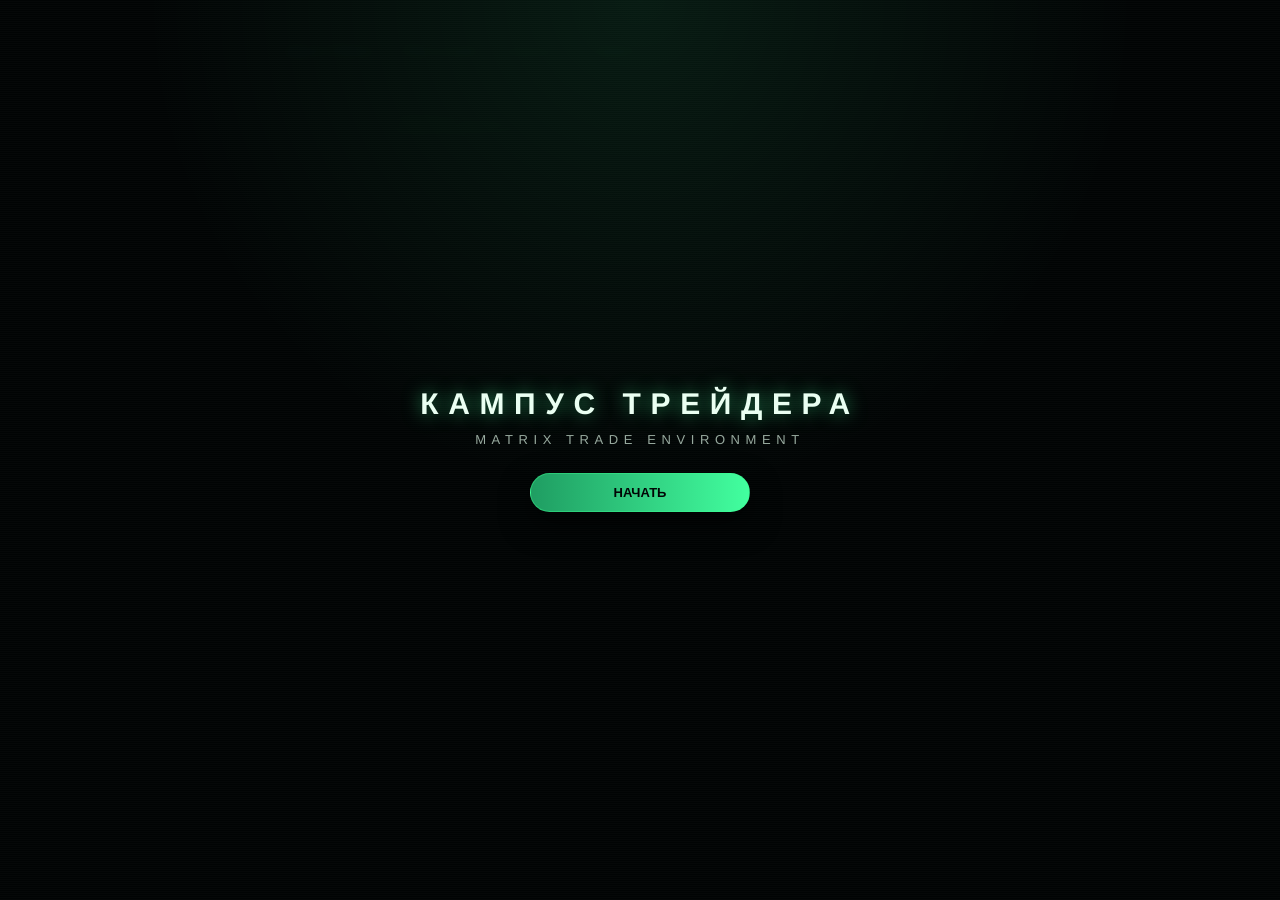
==== frontend/index.html @ fb813b5e "fix: static layout, scrollable dropdown, button click reliability" ====
<!doctype html>
<html lang="ru">
<head>
  <meta charset="UTF-8">
  <meta name="viewport" content="width=device-width, initial-scale=1.0">
  <title>Matrix Trade Analyzer</title>
  <script src="https://telegram.org/js/telegram-web-app.js"></script>
  <script src="./config.js"></script>
  <style>
    :root {
      --bg: #020505;
      --glass: rgba(0, 0, 0, 0.6);
      --line: rgba(58, 255, 142, 0.4);
      --line-soft: rgba(86, 104, 96, 0.35);
      --text: #eafff2;
      --muted: #98aa9f;
      --neon: #43ff9f;
      --neon-soft: rgba(67, 255, 159, 0.3);
      --danger: #ff617f;
      --ok: #35e386;
      --hud-dark: rgba(5, 11, 9, 0.7);
    }

    * { box-sizing: border-box; }
    html, body {
      margin: 0;
      height: 100%;
      overflow: hidden;
      background: var(--bg);
      color: var(--text);
      font-family: Inter, Segoe UI, Arial, sans-serif;
      -webkit-font-smoothing: antialiased;
      text-rendering: geometricPrecision;
    }

    #matrix {
      position: fixed;
      inset: 0;
      z-index: 0;
      opacity: 0.25;
    }

    .screen {
      position: relative;
      z-index: 1;
      height: 100dvh;
      height: 100vh;
      overflow-y: auto;
      -webkit-overflow-scrolling: touch;
      padding: 18px;
      display: flex;
      justify-content: center;
      align-items: flex-start;
      transition: filter .35s ease, opacity .35s ease;
    }

    .screen.blurred {
      filter: blur(10px) brightness(0.45);
      opacity: .72;
      pointer-events: none;
    }

    .app {
      width: min(760px, 100%);
      background: var(--glass);
      border: 1px solid var(--line-soft);
      border-radius: 22px;
      backdrop-filter: blur(12px);
      box-shadow: 0 18px 50px rgba(0, 0, 0, 0.55);
      padding: 18px;
    }

    .head {
      margin-bottom: 14px;
    }

    .title {
      margin: 0;
      font-size: 27px;
      font-weight: 800;
      letter-spacing: 0.5px;
      text-transform: uppercase;
      text-shadow: 0 1px 0 rgba(0, 0, 0, 0.2), 0 0 16px rgba(67, 255, 159, 0.18);
    }

    .subtitle {
      margin: 6px 0 0;
      color: var(--muted);
      font-size: 13px;
      letter-spacing: 0.35px;
      text-transform: uppercase;
    }

    .tabs {
      display: grid;
      grid-template-columns: 1fr 1fr;
      gap: 10px;
      margin-bottom: 14px;
    }

    .tab-btn {
      border: 1px solid var(--line-soft);
      color: var(--text);
      background: var(--hud-dark);
      border-radius: 12px;
      height: 42px;
      cursor: pointer;
      font-weight: 700;
      transition: all .22s ease;
      letter-spacing: .25px;
    }

    .tab-btn:hover {
      box-shadow: inset 0 0 20px var(--neon-soft), 0 0 10px rgba(60, 255, 151, 0.22);
      border-color: var(--line);
    }

    .tab-btn.active {
      background: linear-gradient(90deg, rgba(20, 52, 36, 0.84), rgba(17, 56, 35, 0.84));
      border-color: var(--line);
      box-shadow: inset 0 0 24px var(--neon-soft);
    }

    .panel {
      display: none;
      border: 1px solid var(--line-soft);
      border-radius: 15px;
      background: rgba(7, 12, 10, 0.68);
      backdrop-filter: blur(12px);
      padding: 14px;
    }
    .panel.active { display: block; animation: panelIn .28s ease; }
    @keyframes panelIn {
      from { opacity: 0; transform: translateY(8px); }
      to { opacity: 1; transform: translateY(0); }
    }

    .grid-2 {
      display: grid;
      grid-template-columns: 1fr 1fr;
      gap: 10px;
      margin-bottom: 12px;
    }

    label {
      display: block;
      font-size: 12px;
      color: #8ea89a;
      margin-bottom: 4px;
      font-weight: 600;
      letter-spacing: .2px;
    }

    .ios-select {
      position: relative;
    }
    .ios-select-trigger {
      width: 100%;
      height: 44px;
      border-radius: 14px;
      border: 1px solid var(--line-soft);
      background: linear-gradient(180deg, rgba(18, 24, 22, 0.92), rgba(10, 16, 14, 0.92));
      color: var(--text);
      padding: 0 38px 0 12px;
      outline: none;
      font-weight: 700;
      text-align: left;
      cursor: pointer;
      transition: border-color .2s ease, box-shadow .2s ease, transform .18s ease;
      box-shadow: inset 0 1px 0 rgba(255, 255, 255, 0.06), inset 0 -1px 0 rgba(0, 0, 0, 0.35);
    }
    .ios-select-trigger::after {
      content: "";
      position: absolute;
      right: 14px;
      top: 50%;
      width: 8px;
      height: 8px;
      border-right: 2px solid #9fd8b8;
      border-bottom: 2px solid #9fd8b8;
      transform: translateY(-60%) rotate(45deg);
      transition: transform .24s ease;
      pointer-events: none;
    }
    .ios-select.open .ios-select-trigger {
      border-color: var(--line);
      box-shadow: 0 0 0 3px rgba(67, 255, 159, 0.18), inset 0 1px 0 rgba(255, 255, 255, 0.08);
      transform: translateY(-1px);
    }
    .ios-select.open .ios-select-trigger::after {
      transform: translateY(-25%) rotate(-135deg);
    }
    .ios-select-menu {
      position: absolute;
      left: 0;
      right: 0;
      top: calc(100% + 8px);
      background: rgba(14, 20, 18, 0.98);
      border: 1px solid var(--line-soft);
      border-radius: 14px;
      overflow-y: auto;
      -webkit-overflow-scrolling: touch;
      max-height: 220px;
      box-shadow: 0 16px 30px rgba(0, 0, 0, 0.42);
      opacity: 0;
      transform: translateY(-6px) scale(0.98);
      pointer-events: none;
      transition: opacity .24s ease, transform .24s ease;
      z-index: 100;
    }
    .ios-select.open .ios-select-menu {
      opacity: 1;
      transform: translateY(0) scale(1);
      pointer-events: auto;
    }
    .ios-option {
      width: 100%;
      border: 0;
      border-bottom: 1px solid rgba(255, 255, 255, 0.06);
      background: transparent;
      color: #eafff2;
      text-align: left;
      padding: 11px 12px;
      font-weight: 600;
      cursor: pointer;
      transition: background .18s ease, color .18s ease;
    }
    .ios-option:last-child { border-bottom: 0; }
    .ios-option:hover {
      background: rgba(67, 255, 159, 0.18);
      color: #f4fff8;
    }

    .upload-wrap {
      display: none;
      margin-top: 8px;
      animation: panelIn .25s ease;
    }

    .upload-btn {
      width: 100%;
      border: 1px solid var(--line-soft);
      border-radius: 12px;
      height: 42px;
      color: var(--text);
      font-weight: 700;
      letter-spacing: .25px;
      cursor: pointer;
      background: var(--hud-dark);
      box-shadow: 0 0 0 rgba(0, 0, 0, 0);
      transition: all .22s ease;
      display: flex;
      align-items: center;
      justify-content: center;
      position: relative;
      overflow: hidden;
    }

    .upload-btn::after {
      content: "";
      position: absolute;
      inset: 0;
      background: linear-gradient(120deg, transparent 20%, rgba(255,255,255,.24), transparent 80%);
      transform: translateX(-130%);
      animation: shimmer 2.4s linear infinite;
      pointer-events: none;
    }

    .upload-btn:hover {
      box-shadow: inset 0 0 20px var(--neon-soft), 0 0 10px rgba(60, 255, 151, 0.22);
      border-color: var(--line);
    }
    .upload-btn:active {
      transform: translateY(1px);
    }

    @keyframes shimmer {
      to { transform: translateX(130%); }
    }

    input[type="file"] { display: none; }

    .status {
      margin-top: 10px;
      min-height: 22px;
      color: #79f3b5;
      font-family: Consolas, Monaco, monospace;
      font-size: 13px;
    }

    .result {
      margin-top: 12px;
      display: none;
      border: 1px solid var(--line);
      border-radius: 12px;
      background: rgba(0, 0, 0, 0.4);
      padding: 12px;
    }
    .result.show { display: block; animation: panelIn .25s ease; }

    .signal {
      margin: 0;
      font-size: 25px;
      font-weight: 900;
      letter-spacing: .25px;
    }
    .signal.up { color: var(--ok); text-shadow: 0 0 16px rgba(53, 227, 134, 0.4); }
    .signal.down { color: var(--danger); text-shadow: 0 0 16px rgba(255, 97, 127, 0.35); }

    .confidence { margin: 8px 0 6px; font-size: 20px; font-weight: 800; }
    .progress {
      margin: 8px 0 9px;
      width: 100%;
      height: 8px;
      border-radius: 999px;
      background: rgba(255, 255, 255, 0.08);
      border: 1px solid rgba(67, 255, 159, 0.25);
      overflow: hidden;
    }
    .progress > div {
      height: 100%;
      width: 0%;
      background: linear-gradient(90deg, #1d8d57, #42ff9f);
      box-shadow: 0 0 12px rgba(67, 255, 159, 0.42);
      transition: width .45s ease;
    }
    .reasoning { margin: 0; color: #bdd8c8; line-height: 1.45; }

    .partner {
      margin-top: 12px;
      display: none;
      text-align: center;
    }
    .partner a {
      display: inline-block;
      text-decoration: none;
      color: var(--text);
      font-weight: 700;
      border-radius: 12px;
      padding: 0 16px;
      line-height: 42px;
      border: 1px solid var(--line-soft);
      background: var(--hud-dark);
      transition: all .22s ease;
    }
    .partner a:hover {
      box-shadow: inset 0 0 20px var(--neon-soft), 0 0 10px rgba(60, 255, 151, 0.22);
      border-color: var(--line);
    }

    .profile-box {
      border: 1px solid var(--line-soft);
      border-radius: 12px;
      background: rgba(0, 0, 0, 0.34);
      padding: 12px;
      margin-bottom: 10px;
    }

    .nick {
      margin: 0;
      font-size: 18px;
      font-weight: 800;
    }
    .meta {
      margin: 6px 0 0;
      color: var(--muted);
      font-size: 13px;
    }

    .history-title {
      margin: 10px 0 8px;
      font-size: 15px;
      font-weight: 800;
      color: #c7f7dc;
    }

    .history {
      max-height: 320px;
      overflow: auto;
      display: grid;
      gap: 8px;
    }

    .history-item {
      border: 1px solid var(--line-soft);
      border-radius: 10px;
      background: rgba(7, 16, 12, 0.55);
      padding: 9px 10px;
      font-size: 13px;
    }

    .history-top {
      display: flex;
      justify-content: space-between;
      gap: 8px;
      font-weight: 700;
      margin-bottom: 4px;
    }
    .badge {
      display: inline-flex;
      align-items: center;
      gap: 6px;
      font-size: 12px;
      font-weight: 700;
      color: #dffff0;
    }
    .dot {
      width: 8px;
      height: 8px;
      border-radius: 50%;
      background: #43ff9f;
      box-shadow: 0 0 10px rgba(67, 255, 159, 0.6);
    }
    .dot.down {
      background: #ff617f;
      box-shadow: 0 0 10px rgba(255, 97, 127, 0.5);
    }

    .empty {
      color: var(--muted);
      font-size: 13px;
    }

    #matrix.blurred {
      filter: blur(8px);
    }
    .intro-overlay {
      position: fixed;
      inset: 0;
      z-index: 5;
      background: radial-gradient(circle at top, rgba(67, 255, 159, 0.09), transparent 45%), rgba(2, 5, 5, 0.96);
      display: flex;
      flex-direction: column;
      align-items: center;
      justify-content: center;
      padding: 24px;
      opacity: 1;
      transform: translateY(0);
      animation: introFadeIn .4s ease-out;
    }
    .intro-overlay.hidden {
      opacity: 0;
      transform: translateY(10px);
      pointer-events: none;
      transition: opacity .35s ease, transform .35s ease;
    }
    .intro-title {
      font-size: 30px;
      font-weight: 900;
      letter-spacing: 0.6rem;
      text-transform: uppercase;
      text-align: center;
      margin: 0 0 10px;
      text-shadow: 0 0 18px rgba(67, 255, 159, 0.55);
    }
    .intro-subtitle {
      margin: 0 0 26px;
      font-size: 13px;
      text-transform: uppercase;
      letter-spacing: .35rem;
      color: var(--muted);
      text-align: center;
    }
    .intro-btn {
      min-width: 220px;
      border-radius: 999px;
      border: 1px solid var(--line);
      background: linear-gradient(90deg, #1f9d62, #42ff9f);
      color: #020505;
      font-weight: 800;
      font-size: 13px;
      text-transform: uppercase;
      padding: 11px 22px;
      cursor: pointer;
      box-shadow: 0 12px 30px rgba(0, 0, 0, 0.55);
      transition: transform .18s ease, box-shadow .18s ease;
    }
    .intro-btn:active {
      transform: translateY(1px) scale(0.99);
      box-shadow: 0 8px 20px rgba(0, 0, 0, 0.55);
    }
    .intro-exit {
      margin-top: 14px;
      font-size: 12px;
      color: var(--muted);
      cursor: pointer;
      text-decoration: underline;
      text-underline-offset: 3px;
    }
    .intro-noise {
      position: absolute;
      inset: 0;
      pointer-events: none;
      background-image: repeating-linear-gradient(0deg, rgba(255,255,255,0.02) 0, rgba(255,255,255,0.02) 1px, transparent 1px, transparent 2px);
      mix-blend-mode: screen;
      opacity: .7;
    }
    @keyframes introFadeIn {
      from { opacity: 0; transform: translateY(10px); }
      to { opacity: 1; transform: translateY(0); }
    }
  </style>
</head>
<body>
<canvas id="matrix"></canvas>

<div id="introOverlay" class="intro-overlay">
  <div class="intro-noise"></div>
  <div style="position: relative; z-index: 1; text-align: center;">
    <p class="intro-title">КАМПУС ТРЕЙДЕРА</p>
    <p class="intro-subtitle">matrix trade environment</p>
    <button id="introStart" class="intro-btn" type="button">НАЧАТЬ</button>
  </div>
</div>

<div id="mainScreen" class="screen">
  <div class="app">
    <div class="head">
      <h1 class="title">Matrix Trade Analyzer</h1>
      <p class="subtitle">AI анализ завершен</p>
    </div>

    <div class="tabs">
      <button id="tabAnalyze" class="tab-btn active" type="button">Анализ скриншота</button>
      <button id="tabProfile" class="tab-btn" type="button">Профиль</button>
    </div>

    <section id="analyzePanel" class="panel active">
      <div class="grid-2">
        <div>
          <label for="pairSelect">Валютная пара</label>
          <div class="ios-select" id="pairSelect">
            <button class="ios-select-trigger" type="button" data-value="">Выберите</button>
            <div class="ios-select-menu">
              <button class="ios-option" type="button" data-value="EUR/USD">EUR/USD</button>
            </div>
          </div>
        </div>
        <div>
          <label for="expirySelect">Время экспирации</label>
          <div class="ios-select" id="expirySelect">
            <button class="ios-select-trigger" type="button" data-value="">Выберите</button>
            <div class="ios-select-menu">
              <button class="ios-option" type="button" data-value="10 секунд">10 секунд</button>
              <button class="ios-option" type="button" data-value="1 минута">1 минута</button>
              <button class="ios-option" type="button" data-value="5 минут">5 минут</button>
              <button class="ios-option" type="button" data-value="10 минут">10 минут</button>
            </div>
          </div>
        </div>
      </div>

      <div id="uploadWrap" class="upload-wrap">
        <label class="upload-btn" for="imageInput">Загрузить скриншот</label>
      </div>
      <input id="imageInput" type="file" accept="image/*">

      <div id="status" class="status"></div>

      <div id="result" class="result">
        <p id="signal" class="signal">—</p>
        <p id="confidence" class="confidence"></p>
        <div class="progress"><div id="confidenceBar"></div></div>
        <p id="reasoning" class="reasoning"></p>
      </div>

      <div id="partner" class="partner">
        <a id="partnerLink" href="#" target="_blank" rel="noopener noreferrer">Открыть Pocket Option</a>
      </div>
    </section>

    <section id="profilePanel" class="panel">
      <div class="profile-box">
        <p id="profileNick" class="nick">@trader</p>
        <p id="profileMeta" class="meta">История последних сигналов</p>
      </div>
      <div class="history-title">История сигналов</div>
      <div id="history" class="history"></div>
    </section>
  </div>
</div>

<script>
  const tg = window.Telegram?.WebApp;
  if (tg) {
    tg.expand();
    tg.ready();
    tg.setHeaderColor("#04090a");
    tg.setBackgroundColor("#04090a");
  }

  const CONFIG_API_BASE = window.APP_CONFIG?.API_BASE || "";
  const API_BASE = window.location.hostname === "localhost"
    ? "http://localhost:8000"
    : (CONFIG_API_BASE && !CONFIG_API_BASE.includes("REPLACE_WITH_YOUR_BACKEND_URL")
      ? CONFIG_API_BASE
      : "http://127.0.0.1:8000");

  const currentUser = tg?.initDataUnsafe?.user || {};
  const userId = String(currentUser.id || "anonymous");
  const username = currentUser.username ? `@${currentUser.username}` : (currentUser.first_name || "Trader");

  const tabAnalyze = document.getElementById("tabAnalyze");
  const tabProfile = document.getElementById("tabProfile");
  const analyzePanel = document.getElementById("analyzePanel");
  const profilePanel = document.getElementById("profilePanel");

  const pairSelect = document.getElementById("pairSelect");
  const expirySelect = document.getElementById("expirySelect");
  const pairTrigger = pairSelect.querySelector(".ios-select-trigger");
  const expiryTrigger = expirySelect.querySelector(".ios-select-trigger");
  const uploadWrap = document.getElementById("uploadWrap");
  const imageInput = document.getElementById("imageInput");

  const statusEl = document.getElementById("status");
  const resultEl = document.getElementById("result");
  const signalEl = document.getElementById("signal");
  const confidenceEl = document.getElementById("confidence");
  const reasoningEl = document.getElementById("reasoning");
  const confidenceBar = document.getElementById("confidenceBar");
  const partnerWrapEl = document.getElementById("partner");
  const partnerLinkEl = document.getElementById("partnerLink");

  const profileNick = document.getElementById("profileNick");
  const historyEl = document.getElementById("history");
  profileNick.textContent = username;

  function switchTab(isProfile) {
    tabAnalyze.classList.toggle("active", !isProfile);
    tabProfile.classList.toggle("active", isProfile);
    analyzePanel.classList.toggle("active", !isProfile);
    profilePanel.classList.toggle("active", isProfile);
    if (isProfile) loadHistory();
  }

  tabAnalyze.addEventListener("click", () => switchTab(false));
  tabProfile.addEventListener("click", () => switchTab(true));

  function selectedValue(selectEl) {
    return selectEl.querySelector(".ios-select-trigger").dataset.value || "";
  }

  function closeAllSelects() {
    document.querySelectorAll(".ios-select.open").forEach((el) => el.classList.remove("open"));
  }

  function setupCustomSelect(selectEl) {
    const trigger = selectEl.querySelector(".ios-select-trigger");
    const options = selectEl.querySelectorAll(".ios-option");
    trigger.addEventListener("click", (e) => {
      e.stopPropagation();
      const willOpen = !selectEl.classList.contains("open");
      closeAllSelects();
      if (willOpen) selectEl.classList.add("open");
    });
    options.forEach((opt) => {
      opt.addEventListener("click", (e) => {
        e.stopPropagation();
        trigger.dataset.value = opt.dataset.value;
        trigger.textContent = opt.dataset.value;
        selectEl.classList.remove("open");
        updateUploadVisibility();
      });
    });
  }

  function updateUploadVisibility() {
    const ready = selectedValue(pairSelect) && selectedValue(expirySelect);
    uploadWrap.style.display = ready ? "block" : "none";
  }
  setupCustomSelect(pairSelect);
  setupCustomSelect(expirySelect);
  document.addEventListener("click", () => closeAllSelects());
  updateUploadVisibility();

  function renderHistory(items) {
    if (!items || items.length === 0) {
      historyEl.innerHTML = '<div class="empty">Сигналов пока нет.</div>';
      return;
    }
    historyEl.innerHTML = items.map((item) => {
      const time = new Date(item.created_at).toLocaleString("ru-RU");
      const dir = item.direction === "UP" ? "ВВЕРХ" : "ВНИЗ";
      return `
        <div class="history-item">
          <div class="history-top">
            <span>${item.pair} • ${item.expiry}</span>
            <span>${time}</span>
          </div>
          <div class="badge"><span class="dot ${item.direction === "DOWN" ? "down" : ""}"></span>Сигнал: ${dir} | ${item.confidence}%</div>
        </div>
      `;
    }).join("");
  }

  async function loadHistory() {
    try {
      const res = await fetch(`${API_BASE}/history/${encodeURIComponent(userId)}`);
      const data = await res.json();
      renderHistory(data.items || []);
    } catch {
      historyEl.innerHTML = '<div class="empty">Не удалось загрузить историю.</div>';
    }
  }

  imageInput.addEventListener("change", async (event) => {
    const file = event.target.files?.[0];
    if (!file) return;

    const pair = selectedValue(pairSelect);
    const expiry = selectedValue(expirySelect);
    if (!pair || !expiry) return;

    statusEl.textContent = "AI ANALYZING MARKET DATA.";
    resultEl.classList.remove("show");
    partnerWrapEl.style.display = "none";

    let step = 0;
    const ticker = setInterval(() => {
      step += 1;
      statusEl.textContent = `AI ANALYZING MARKET DATA${".".repeat((step % 3) + 1)}`;
    }, 320);

    const formData = new FormData();
    formData.append("file", file);
    formData.append("user_id", userId);
    formData.append("username", username);
    formData.append("pair", pair);
    formData.append("expiry", expiry);

    try {
      const response = await fetch(`${API_BASE}/analyze`, { method: "POST", body: formData });
      const data = await response.json();
      if (!response.ok) throw new Error(data.detail || "Ошибка анализа");

      const isUp = data.direction === "UP";
      signalEl.textContent = isUp ? "СИГНАЛ: ВВЕРХ" : "СИГНАЛ: ВНИЗ";
      signalEl.className = `signal ${isUp ? "up" : "down"}`;
      confidenceEl.textContent = `ПРОЦЕНТ ЗАХОДА СДЕЛКИ: ${data.confidence}%`;
      confidenceBar.style.width = `${Math.max(0, Math.min(100, Number(data.confidence) || 0))}%`;
      reasoningEl.textContent = data.reasoning || "AI анализ завершен";
      partnerLinkEl.href = data.partner_link || "https://pocketoption.com";

      resultEl.classList.add("show");
      partnerWrapEl.style.display = "block";
      statusEl.textContent = "AI анализ завершен";
      if (tg?.HapticFeedback) tg.HapticFeedback.notificationOccurred("success");
    } catch (error) {
      statusEl.textContent = `Ошибка: ${error.message}`;
      if (tg?.HapticFeedback) tg.HapticFeedback.notificationOccurred("error");
    } finally {
      clearInterval(ticker);
      imageInput.value = "";
      loadHistory();
    }
  });

  // Matrix background animation
  const canvas = document.getElementById("matrix");
  const ctx = canvas.getContext("2d");
  const glyphs = "01アイウエオカキクケコサシスセソ1234567890BTCUSDT▲▼";
  let columns = [];
  const fontSize = 14;

  function resize() {
    canvas.width = window.innerWidth;
    canvas.height = window.innerHeight;
    const count = Math.floor(canvas.width / fontSize);
    columns = new Array(count).fill(0).map(() => Math.random() * canvas.height / fontSize);
  }

  function draw() {
    ctx.fillStyle = "rgba(4, 9, 10, 0.09)";
    ctx.fillRect(0, 0, canvas.width, canvas.height);
    ctx.font = `${fontSize}px monospace`;

    for (let i = 0; i < columns.length; i++) {
      const text = glyphs[Math.floor(Math.random() * glyphs.length)];
      const x = i * fontSize;
      const y = columns[i] * fontSize;
      const g = 120 + Math.floor(Math.random() * 120);
      ctx.fillStyle = `rgb(35, ${g}, 95)`;
      ctx.fillText(text, x, y);
      if (y > canvas.height && Math.random() > 0.975) columns[i] = 0;
      columns[i] += 1;
    }
  }

  window.addEventListener("resize", resize);
  resize();
  setInterval(draw, 40);
  loadHistory();

  const introOverlay = document.getElementById("introOverlay");
  const introStart = document.getElementById("introStart");
  const mainScreen = document.getElementById("mainScreen");

  function hideIntro() {
    if (!introOverlay || introOverlay.classList.contains("hidden")) return;
    introOverlay.classList.add("hidden");
    canvas.classList.remove("blurred");
    mainScreen.classList.remove("blurred");
    setTimeout(() => {
      if (introOverlay.parentNode) introOverlay.parentNode.removeChild(introOverlay);
    }, 380);
  }

  function showIntro() {
    canvas.classList.add("blurred");
    mainScreen.classList.add("blurred");
    introOverlay.classList.remove("hidden");
  }
  showIntro();

  introStart.addEventListener("click", () => {
    hideIntro();
    if (tg?.HapticFeedback) tg.HapticFeedback.impactOccurred("medium");
  });
</script>
</body>
</html>
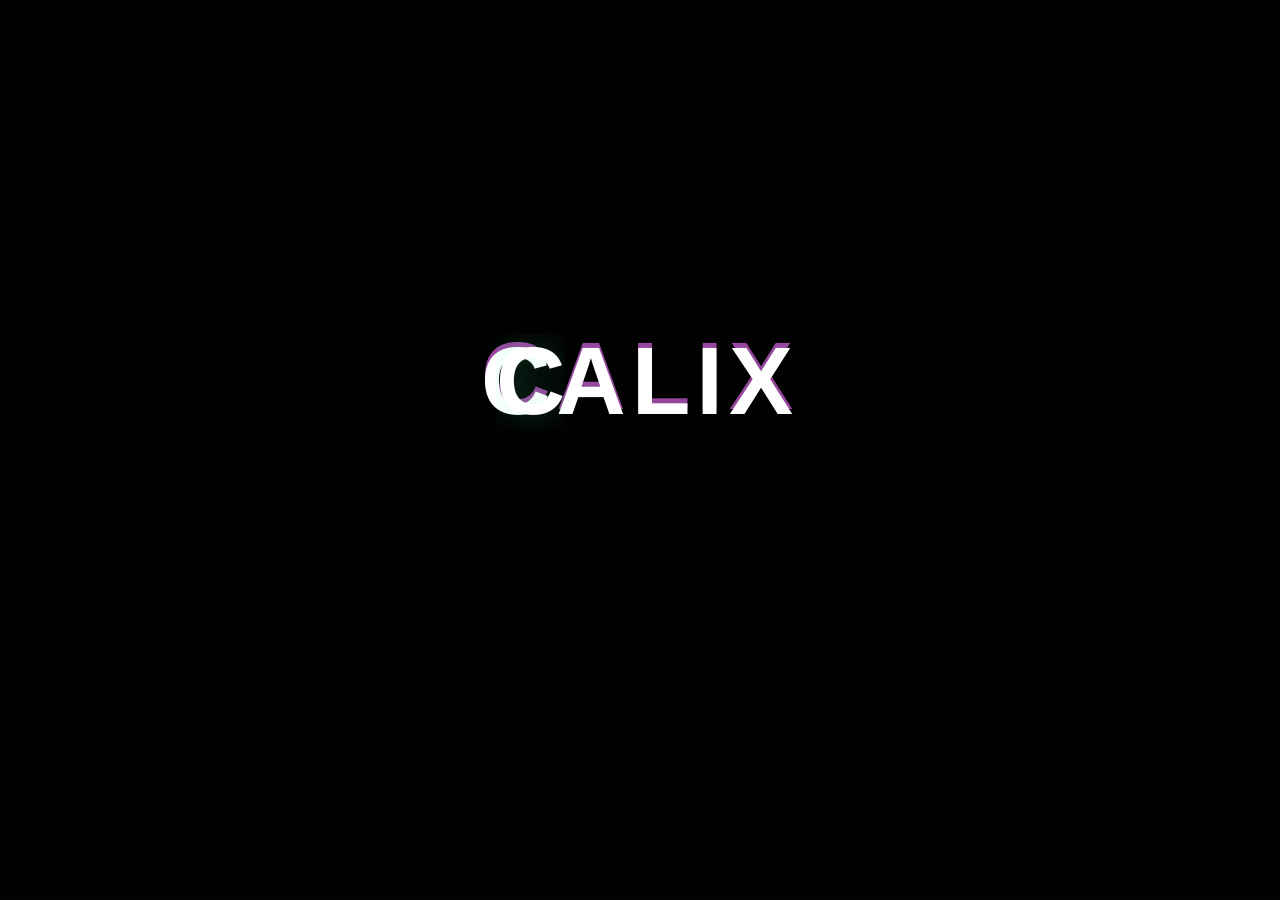
==== commit 0ddaa3a6: "feat: CALIX intro animation — glitch, chromatic aberration, C scale-up, shine" ====
--- a/frontend/index.html
+++ b/frontend/index.html
@@ -428,40 +428,161 @@
       position: fixed;
       inset: 0;
       z-index: 5;
-      background: radial-gradient(circle at top, rgba(67, 255, 159, 0.09), transparent 45%), rgba(2, 5, 5, 0.96);
+      background: #000;
       display: flex;
       flex-direction: column;
       align-items: center;
       justify-content: center;
       padding: 24px;
       opacity: 1;
-      transform: translateY(0);
-      animation: introFadeIn .4s ease-out;
     }
     .intro-overlay.hidden {
       opacity: 0;
-      transform: translateY(10px);
       pointer-events: none;
-      transition: opacity .35s ease, transform .35s ease;
-    }
-    .intro-title {
-      font-size: 30px;
+      transition: opacity .4s ease;
+    }
+    .intro-noise {
+      position: absolute;
+      inset: 0;
+      pointer-events: none;
+      background-image: repeating-linear-gradient(0deg, rgba(255,255,255,0.018) 0, rgba(255,255,255,0.018) 1px, transparent 1px, transparent 3px);
+      mix-blend-mode: screen;
+      opacity: .6;
+    }
+    .calix-wrap {
+      position: relative;
+      z-index: 1;
+      display: flex;
+      align-items: center;
+      justify-content: center;
+      margin-bottom: 48px;
+      height: 120px;
+    }
+    .calix-c {
+      font-size: 96px;
       font-weight: 900;
-      letter-spacing: 0.6rem;
+      color: #fff;
+      line-height: 1;
+      position: relative;
+      display: inline-block;
+      opacity: 0;
+      transform: scale(0.7);
+      overflow: hidden;
+    }
+    .calix-c::after {
+      content: "";
+      position: absolute;
+      left: -60%;
+      top: -20%;
+      width: 40%;
+      height: 140%;
+      background: linear-gradient(105deg, transparent 30%, rgba(255,255,255,0.55) 50%, transparent 70%);
+      transform: skewX(-15deg);
+      opacity: 0;
+      pointer-events: none;
+    }
+    .calix-alix {
+      font-size: 96px;
+      font-weight: 900;
+      color: #fff;
+      line-height: 1;
+      display: inline-block;
+      opacity: 0;
+      position: relative;
+    }
+    .calix-full {
+      position: absolute;
+      inset: 0;
+      display: flex;
+      align-items: center;
+      justify-content: center;
+      font-size: 96px;
+      font-weight: 900;
+      color: #fff;
+      letter-spacing: 6px;
       text-transform: uppercase;
-      text-align: center;
-      margin: 0 0 10px;
-      text-shadow: 0 0 18px rgba(67, 255, 159, 0.55);
+      opacity: 0;
+      user-select: none;
+    }
+    .calix-full::before,
+    .calix-full::after {
+      content: attr(data-text);
+      position: absolute;
+      top: 0; left: 0; right: 0;
+      display: flex;
+      align-items: center;
+      justify-content: center;
+      font-size: 96px;
+      font-weight: 900;
+      letter-spacing: 6px;
+      opacity: 0.55;
+      mix-blend-mode: screen;
+    }
+    .calix-full::before { color: #ff2244; }
+    .calix-full::after  { color: #2266ff; }
+
+    @keyframes calixFlicker {
+      0%   { opacity: 0; }
+      8%   { opacity: 0.9; }
+      12%  { opacity: 0.1; }
+      16%  { opacity: 1; }
+      20%  { opacity: 0.4; }
+      24%  { opacity: 1; }
+      30%  { opacity: 0.7; }
+      35%  { opacity: 1; }
+      100% { opacity: 1; }
+    }
+    @keyframes calixGlitchR {
+      0%,100% { transform: translate(0,0); }
+      10% { transform: translate(5px, -1px); }
+      12% { transform: translate(-3px, 1px); }
+      14% { transform: translate(0,0); }
+      40% { transform: translate(4px, 0); }
+      42% { transform: translate(-4px, 0); }
+      44% { transform: translate(0,0); }
+    }
+    @keyframes calixGlitchB {
+      0%,100% { transform: translate(0,0); }
+      10% { transform: translate(-5px, 1px); }
+      12% { transform: translate(3px, -1px); }
+      14% { transform: translate(0,0); }
+      40% { transform: translate(-4px, 0); }
+      42% { transform: translate(4px, 0); }
+      44% { transform: translate(0,0); }
+    }
+    @keyframes calixCAppear {
+      0%   { opacity: 0; transform: scale(0.7); text-shadow: 0 0 0 rgba(67,255,159,0); }
+      60%  { opacity: 1; transform: scale(1.18); text-shadow: 0 0 60px rgba(67,255,159,0.5); }
+      100% { opacity: 1; transform: scale(1.0);  text-shadow: 0 0 30px rgba(67,255,159,0.25); }
+    }
+    @keyframes calixAlixOut {
+      0%   { opacity: 1; transform: translateX(0); }
+      60%  { opacity: 0; transform: translateX(18px); }
+      100% { opacity: 0; transform: translateX(18px); }
+    }
+    @keyframes calixShine {
+      0%   { left: -60%; opacity: 0; }
+      10%  { opacity: 1; }
+      100% { left: 130%; opacity: 0; }
+    }
+    @keyframes introFadeUp {
+      from { opacity: 0; transform: translateY(12px); }
+      to   { opacity: 1; transform: translateY(0); }
     }
     .intro-subtitle {
-      margin: 0 0 26px;
-      font-size: 13px;
+      position: relative;
+      z-index: 1;
+      margin: 0 0 32px;
+      font-size: 12px;
       text-transform: uppercase;
-      letter-spacing: .35rem;
+      letter-spacing: .4rem;
       color: var(--muted);
       text-align: center;
+      opacity: 0;
     }
     .intro-btn {
+      position: relative;
+      z-index: 1;
       min-width: 220px;
       border-radius: 999px;
       border: 1px solid var(--line);
@@ -470,34 +591,15 @@
       font-weight: 800;
       font-size: 13px;
       text-transform: uppercase;
-      padding: 11px 22px;
+      padding: 13px 28px;
       cursor: pointer;
       box-shadow: 0 12px 30px rgba(0, 0, 0, 0.55);
       transition: transform .18s ease, box-shadow .18s ease;
+      opacity: 0;
     }
     .intro-btn:active {
       transform: translateY(1px) scale(0.99);
       box-shadow: 0 8px 20px rgba(0, 0, 0, 0.55);
-    }
-    .intro-exit {
-      margin-top: 14px;
-      font-size: 12px;
-      color: var(--muted);
-      cursor: pointer;
-      text-decoration: underline;
-      text-underline-offset: 3px;
-    }
-    .intro-noise {
-      position: absolute;
-      inset: 0;
-      pointer-events: none;
-      background-image: repeating-linear-gradient(0deg, rgba(255,255,255,0.02) 0, rgba(255,255,255,0.02) 1px, transparent 1px, transparent 2px);
-      mix-blend-mode: screen;
-      opacity: .7;
-    }
-    @keyframes introFadeIn {
-      from { opacity: 0; transform: translateY(10px); }
-      to { opacity: 1; transform: translateY(0); }
     }
   </style>
 </head>
@@ -506,11 +608,12 @@
 
 <div id="introOverlay" class="intro-overlay">
   <div class="intro-noise"></div>
-  <div style="position: relative; z-index: 1; text-align: center;">
-    <p class="intro-title">КАМПУС ТРЕЙДЕРА</p>
-    <p class="intro-subtitle">matrix trade environment</p>
-    <button id="introStart" class="intro-btn" type="button">НАЧАТЬ</button>
+  <div class="calix-wrap">
+    <div id="calixFull" class="calix-full" data-text="CALIX">CALIX</div>
+    <span id="calixC" class="calix-c">C</span><span id="calixAlix" class="calix-alix">ALIX</span>
   </div>
+  <p class="intro-subtitle" id="introSub">AI TRADE ENVIRONMENT</p>
+  <button id="introStart" class="intro-btn" type="button">НАЧАТЬ</button>
 </div>
 
 <div id="mainScreen" class="screen">
@@ -792,8 +895,12 @@
   loadHistory();
 
   const introOverlay = document.getElementById("introOverlay");
-  const introStart = document.getElementById("introStart");
-  const mainScreen = document.getElementById("mainScreen");
+  const introStart   = document.getElementById("introStart");
+  const mainScreen   = document.getElementById("mainScreen");
+  const calixFull    = document.getElementById("calixFull");
+  const calixC       = document.getElementById("calixC");
+  const calixAlix    = document.getElementById("calixAlix");
+  const introSub     = document.getElementById("introSub");
 
   function hideIntro() {
     if (!introOverlay || introOverlay.classList.contains("hidden")) return;
@@ -802,15 +909,64 @@
     mainScreen.classList.remove("blurred");
     setTimeout(() => {
       if (introOverlay.parentNode) introOverlay.parentNode.removeChild(introOverlay);
-    }, 380);
-  }
-
-  function showIntro() {
+    }, 420);
+  }
+
+  function runIntroSequence() {
     canvas.classList.add("blurred");
     mainScreen.classList.add("blurred");
-    introOverlay.classList.remove("hidden");
-  }
-  showIntro();
+
+    // Phase 1: CALIX flicker in (80ms)
+    setTimeout(() => {
+      calixFull.style.animation = "calixFlicker 0.9s ease forwards";
+    }, 80);
+
+    // Phase 2: chromatic aberration glitch (300ms)
+    setTimeout(() => {
+      const gs = document.createElement("style");
+      gs.id = "glitch-active-style";
+      gs.textContent = `
+        .calix-full::before { animation: calixGlitchR 1.1s steps(1) infinite; }
+        .calix-full::after  { animation: calixGlitchB 1.1s steps(1) infinite; }
+      `;
+      document.head.appendChild(gs);
+    }, 300);
+
+    // Phase 3: ALIX flies out, C scales up (1400ms)
+    setTimeout(() => {
+      const gs = document.getElementById("glitch-active-style");
+      if (gs) gs.remove();
+
+      // show split letters, hide full word
+      calixC.style.opacity    = "1";
+      calixAlix.style.opacity = "1";
+      calixFull.style.transition = "opacity 0.05s";
+      calixFull.style.opacity = "0";
+
+      calixAlix.style.animation = "calixAlixOut 0.55s cubic-bezier(0.4,0,1,1) forwards";
+      calixC.style.animation    = "calixCAppear 0.7s cubic-bezier(0.22,1,0.36,1) forwards";
+    }, 1400);
+
+    // Phase 4: shine sweep on C (2200ms)
+    setTimeout(() => {
+      const ss = document.createElement("style");
+      ss.id = "shine-style";
+      ss.textContent = `.calix-c::after { animation: calixShine 0.7s ease forwards; opacity: 1; }`;
+      document.head.appendChild(ss);
+    }, 2200);
+
+    // Phase 5: subtitle appears (2700ms)
+    setTimeout(() => {
+      introSub.style.animation = "introFadeUp 0.5s ease forwards";
+    }, 2700);
+
+    // Phase 6: button appears (2950ms)
+    setTimeout(() => {
+      introStart.style.animation = "introFadeUp 0.5s ease forwards";
+    }, 2950);
+  }
+
+  runIntroSequence();
 
   introStart.addEventListener("click", () => {
     hideIntro();
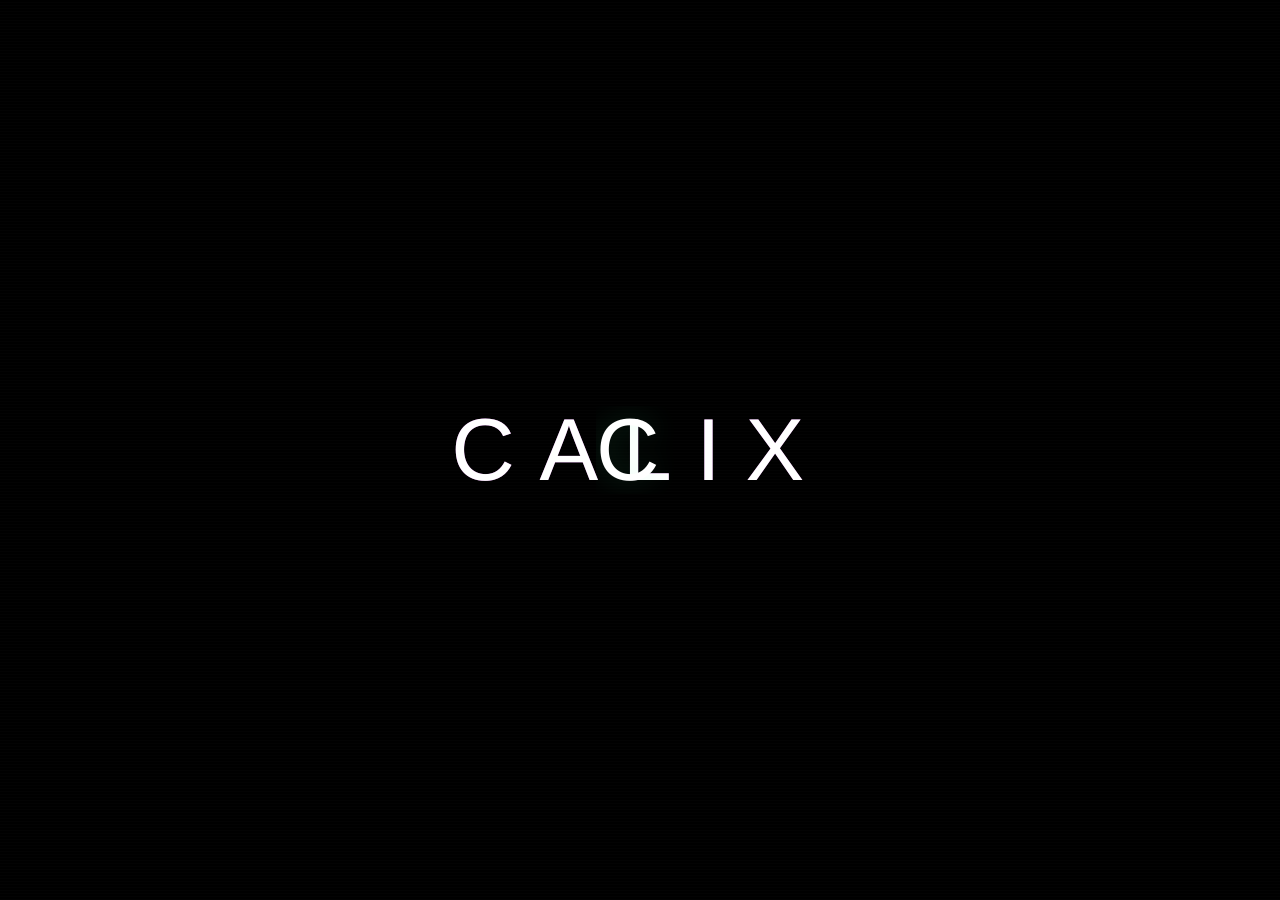
==== commit 85174684: "fix: CALIX intro thin font no ALIX no button auto-dismiss 5s" ====
--- a/frontend/index.html
+++ b/frontend/index.html
@@ -452,154 +452,106 @@
     .calix-wrap {
       position: relative;
       z-index: 1;
+      width: 100%;
+      height: 140px;
       display: flex;
       align-items: center;
       justify-content: center;
-      margin-bottom: 48px;
-      height: 120px;
     }
     .calix-c {
-      font-size: 96px;
-      font-weight: 900;
+      position: absolute;
+      font-family: 'Inter', 'Helvetica Neue', Arial, sans-serif;
+      font-size: 88px;
+      font-weight: 100;
       color: #fff;
+      letter-spacing: 0.28em;
       line-height: 1;
-      position: relative;
       display: inline-block;
       opacity: 0;
-      transform: scale(0.7);
+      transform: scale(0.85);
       overflow: hidden;
+      white-space: nowrap;
     }
     .calix-c::after {
       content: "";
       position: absolute;
-      left: -60%;
-      top: -20%;
-      width: 40%;
-      height: 140%;
-      background: linear-gradient(105deg, transparent 30%, rgba(255,255,255,0.55) 50%, transparent 70%);
+      left: -80%;
+      top: -10%;
+      width: 50%;
+      height: 120%;
+      background: linear-gradient(105deg, transparent 25%, rgba(255,255,255,0.6) 50%, transparent 75%);
       transform: skewX(-15deg);
       opacity: 0;
       pointer-events: none;
     }
-    .calix-alix {
-      font-size: 96px;
-      font-weight: 900;
-      color: #fff;
-      line-height: 1;
-      display: inline-block;
-      opacity: 0;
-      position: relative;
-    }
     .calix-full {
       position: absolute;
-      inset: 0;
       display: flex;
       align-items: center;
       justify-content: center;
-      font-size: 96px;
-      font-weight: 900;
+      font-family: 'Inter', 'Helvetica Neue', Arial, sans-serif;
+      font-size: 88px;
+      font-weight: 100;
       color: #fff;
-      letter-spacing: 6px;
+      letter-spacing: 0.28em;
       text-transform: uppercase;
       opacity: 0;
       user-select: none;
+      white-space: nowrap;
     }
     .calix-full::before,
     .calix-full::after {
       content: attr(data-text);
       position: absolute;
-      top: 0; left: 0; right: 0;
-      display: flex;
-      align-items: center;
-      justify-content: center;
-      font-size: 96px;
-      font-weight: 900;
-      letter-spacing: 6px;
-      opacity: 0.55;
+      font-family: inherit;
+      font-size: 88px;
+      font-weight: 100;
+      letter-spacing: 0.28em;
+      opacity: 0.6;
       mix-blend-mode: screen;
+      white-space: nowrap;
     }
     .calix-full::before { color: #ff2244; }
     .calix-full::after  { color: #2266ff; }
 
     @keyframes calixFlicker {
       0%   { opacity: 0; }
-      8%   { opacity: 0.9; }
-      12%  { opacity: 0.1; }
-      16%  { opacity: 1; }
-      20%  { opacity: 0.4; }
-      24%  { opacity: 1; }
-      30%  { opacity: 0.7; }
-      35%  { opacity: 1; }
+      7%   { opacity: 0.85; }
+      11%  { opacity: 0.05; }
+      15%  { opacity: 1; }
+      19%  { opacity: 0.3; }
+      23%  { opacity: 1; }
+      29%  { opacity: 0.65; }
+      34%  { opacity: 1; }
       100% { opacity: 1; }
     }
     @keyframes calixGlitchR {
       0%,100% { transform: translate(0,0); }
-      10% { transform: translate(5px, -1px); }
+      10% { transform: translate(6px, -1px); }
       12% { transform: translate(-3px, 1px); }
       14% { transform: translate(0,0); }
-      40% { transform: translate(4px, 0); }
-      42% { transform: translate(-4px, 0); }
-      44% { transform: translate(0,0); }
+      42% { transform: translate(5px, 0); }
+      44% { transform: translate(-5px, 0); }
+      46% { transform: translate(0,0); }
     }
     @keyframes calixGlitchB {
       0%,100% { transform: translate(0,0); }
-      10% { transform: translate(-5px, 1px); }
+      10% { transform: translate(-6px, 1px); }
       12% { transform: translate(3px, -1px); }
       14% { transform: translate(0,0); }
-      40% { transform: translate(-4px, 0); }
-      42% { transform: translate(4px, 0); }
-      44% { transform: translate(0,0); }
+      42% { transform: translate(-5px, 0); }
+      44% { transform: translate(5px, 0); }
+      46% { transform: translate(0,0); }
     }
     @keyframes calixCAppear {
-      0%   { opacity: 0; transform: scale(0.7); text-shadow: 0 0 0 rgba(67,255,159,0); }
-      60%  { opacity: 1; transform: scale(1.18); text-shadow: 0 0 60px rgba(67,255,159,0.5); }
-      100% { opacity: 1; transform: scale(1.0);  text-shadow: 0 0 30px rgba(67,255,159,0.25); }
-    }
-    @keyframes calixAlixOut {
-      0%   { opacity: 1; transform: translateX(0); }
-      60%  { opacity: 0; transform: translateX(18px); }
-      100% { opacity: 0; transform: translateX(18px); }
+      0%   { opacity: 0; transform: scale(0.85); text-shadow: 0 0 0 rgba(67,255,159,0); }
+      55%  { opacity: 1; transform: scale(1.22); text-shadow: 0 0 80px rgba(67,255,159,0.55); }
+      100% { opacity: 1; transform: scale(1.0);  text-shadow: 0 0 28px rgba(67,255,159,0.2); }
     }
     @keyframes calixShine {
-      0%   { left: -60%; opacity: 0; }
-      10%  { opacity: 1; }
-      100% { left: 130%; opacity: 0; }
-    }
-    @keyframes introFadeUp {
-      from { opacity: 0; transform: translateY(12px); }
-      to   { opacity: 1; transform: translateY(0); }
-    }
-    .intro-subtitle {
-      position: relative;
-      z-index: 1;
-      margin: 0 0 32px;
-      font-size: 12px;
-      text-transform: uppercase;
-      letter-spacing: .4rem;
-      color: var(--muted);
-      text-align: center;
-      opacity: 0;
-    }
-    .intro-btn {
-      position: relative;
-      z-index: 1;
-      min-width: 220px;
-      border-radius: 999px;
-      border: 1px solid var(--line);
-      background: linear-gradient(90deg, #1f9d62, #42ff9f);
-      color: #020505;
-      font-weight: 800;
-      font-size: 13px;
-      text-transform: uppercase;
-      padding: 13px 28px;
-      cursor: pointer;
-      box-shadow: 0 12px 30px rgba(0, 0, 0, 0.55);
-      transition: transform .18s ease, box-shadow .18s ease;
-      opacity: 0;
-    }
-    .intro-btn:active {
-      transform: translateY(1px) scale(0.99);
-      box-shadow: 0 8px 20px rgba(0, 0, 0, 0.55);
+      0%   { left: -80%; opacity: 0; }
+      15%  { opacity: 1; }
+      100% { left: 140%; opacity: 0; }
     }
   </style>
 </head>
@@ -610,10 +562,8 @@
   <div class="intro-noise"></div>
   <div class="calix-wrap">
     <div id="calixFull" class="calix-full" data-text="CALIX">CALIX</div>
-    <span id="calixC" class="calix-c">C</span><span id="calixAlix" class="calix-alix">ALIX</span>
+    <span id="calixC" class="calix-c">C</span>
   </div>
-  <p class="intro-subtitle" id="introSub">AI TRADE ENVIRONMENT</p>
-  <button id="introStart" class="intro-btn" type="button">НАЧАТЬ</button>
 </div>
 
 <div id="mainScreen" class="screen">
@@ -895,12 +845,9 @@
   loadHistory();
 
   const introOverlay = document.getElementById("introOverlay");
-  const introStart   = document.getElementById("introStart");
   const mainScreen   = document.getElementById("mainScreen");
   const calixFull    = document.getElementById("calixFull");
   const calixC       = document.getElementById("calixC");
-  const calixAlix    = document.getElementById("calixAlix");
-  const introSub     = document.getElementById("introSub");
 
   function hideIntro() {
     if (!introOverlay || introOverlay.classList.contains("hidden")) return;
@@ -909,7 +856,7 @@
     mainScreen.classList.remove("blurred");
     setTimeout(() => {
       if (introOverlay.parentNode) introOverlay.parentNode.removeChild(introOverlay);
-    }, 420);
+    }, 500);
   }
 
   function runIntroSequence() {
@@ -918,60 +865,42 @@
 
     // Phase 1: CALIX flicker in (80ms)
     setTimeout(() => {
-      calixFull.style.animation = "calixFlicker 0.9s ease forwards";
+      calixFull.style.animation = "calixFlicker 1s ease forwards";
     }, 80);
 
-    // Phase 2: chromatic aberration glitch (300ms)
+    // Phase 2: chromatic aberration glitch (350ms)
     setTimeout(() => {
       const gs = document.createElement("style");
       gs.id = "glitch-active-style";
       gs.textContent = `
-        .calix-full::before { animation: calixGlitchR 1.1s steps(1) infinite; }
-        .calix-full::after  { animation: calixGlitchB 1.1s steps(1) infinite; }
+        .calix-full::before { animation: calixGlitchR 1.2s steps(1) infinite; }
+        .calix-full::after  { animation: calixGlitchB 1.2s steps(1) infinite; }
       `;
       document.head.appendChild(gs);
-    }, 300);
-
-    // Phase 3: ALIX flies out, C scales up (1400ms)
+    }, 350);
+
+    // Phase 3: hide CALIX, C scales up (1500ms)
     setTimeout(() => {
       const gs = document.getElementById("glitch-active-style");
       if (gs) gs.remove();
-
-      // show split letters, hide full word
-      calixC.style.opacity    = "1";
-      calixAlix.style.opacity = "1";
-      calixFull.style.transition = "opacity 0.05s";
+      calixFull.style.transition = "none";
       calixFull.style.opacity = "0";
-
-      calixAlix.style.animation = "calixAlixOut 0.55s cubic-bezier(0.4,0,1,1) forwards";
-      calixC.style.animation    = "calixCAppear 0.7s cubic-bezier(0.22,1,0.36,1) forwards";
-    }, 1400);
-
-    // Phase 4: shine sweep on C (2200ms)
+      calixC.style.animation = "calixCAppear 0.75s cubic-bezier(0.22,1,0.36,1) forwards";
+    }, 1500);
+
+    // Phase 4: shine sweep on C (2400ms)
     setTimeout(() => {
       const ss = document.createElement("style");
       ss.id = "shine-style";
-      ss.textContent = `.calix-c::after { animation: calixShine 0.7s ease forwards; opacity: 1; }`;
+      ss.textContent = `.calix-c::after { animation: calixShine 0.75s ease forwards; opacity: 1; }`;
       document.head.appendChild(ss);
-    }, 2200);
-
-    // Phase 5: subtitle appears (2700ms)
-    setTimeout(() => {
-      introSub.style.animation = "introFadeUp 0.5s ease forwards";
-    }, 2700);
-
-    // Phase 6: button appears (2950ms)
-    setTimeout(() => {
-      introStart.style.animation = "introFadeUp 0.5s ease forwards";
-    }, 2950);
+    }, 2400);
+
+    // Phase 5: auto-dismiss after 5s
+    setTimeout(() => hideIntro(), 5000);
   }
 
   runIntroSequence();
-
-  introStart.addEventListener("click", () => {
-    hideIntro();
-    if (tg?.HapticFeedback) tg.HapticFeedback.impactOccurred("medium");
-  });
 </script>
 </body>
 </html>
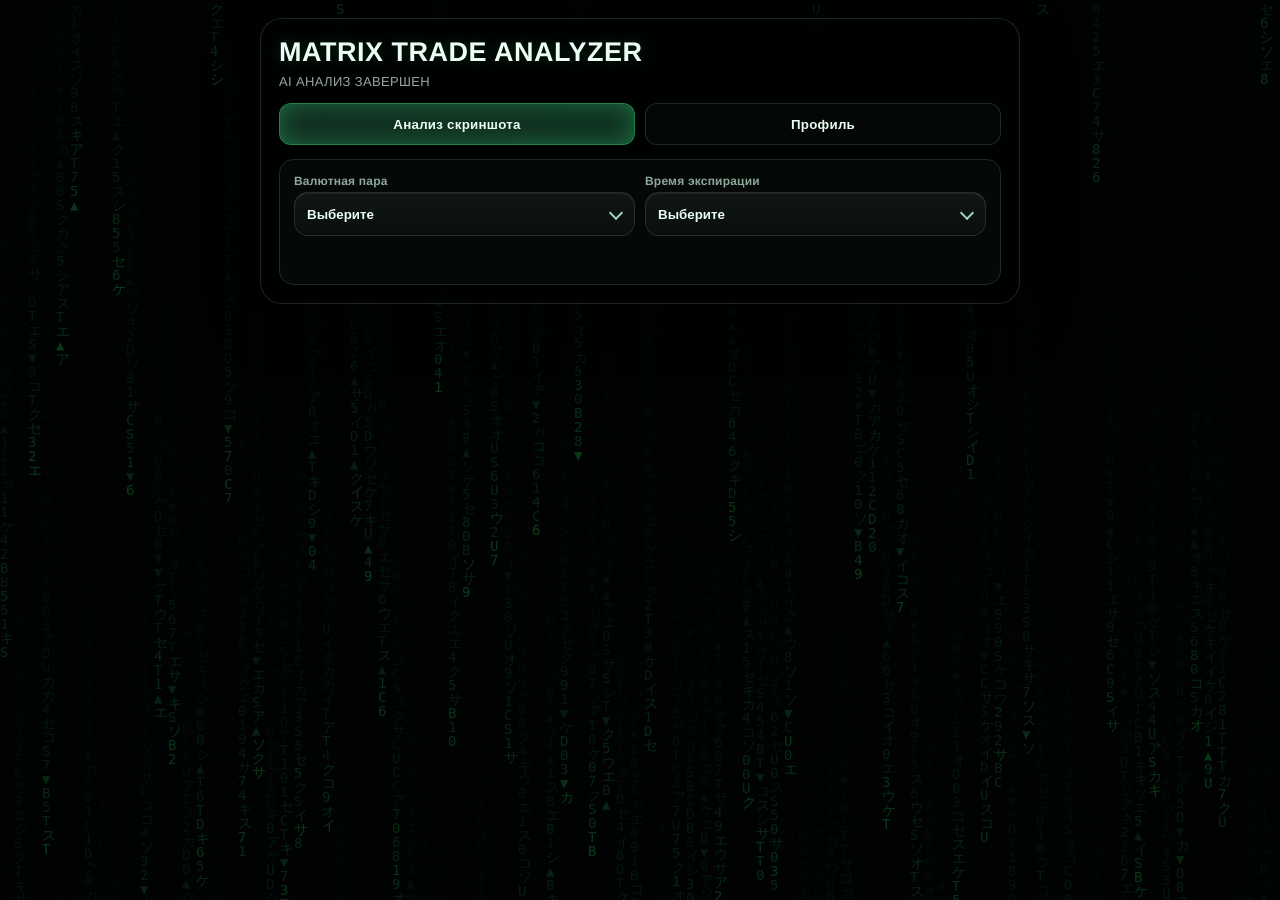
==== commit 1c43b1b8: "remove intro splash screen completely" ====
--- a/frontend/index.html
+++ b/frontend/index.html
@@ -424,147 +424,10 @@
     #matrix.blurred {
       filter: blur(8px);
     }
-    .intro-overlay {
-      position: fixed;
-      inset: 0;
-      z-index: 5;
-      background: #000;
-      display: flex;
-      flex-direction: column;
-      align-items: center;
-      justify-content: center;
-      padding: 24px;
-      opacity: 1;
-    }
-    .intro-overlay.hidden {
-      opacity: 0;
-      pointer-events: none;
-      transition: opacity .4s ease;
-    }
-    .intro-noise {
-      position: absolute;
-      inset: 0;
-      pointer-events: none;
-      background-image: repeating-linear-gradient(0deg, rgba(255,255,255,0.018) 0, rgba(255,255,255,0.018) 1px, transparent 1px, transparent 3px);
-      mix-blend-mode: screen;
-      opacity: .6;
-    }
-    .calix-wrap {
-      position: relative;
-      z-index: 1;
-      width: 100%;
-      height: 140px;
-      display: flex;
-      align-items: center;
-      justify-content: center;
-    }
-    .calix-c {
-      position: absolute;
-      font-family: 'Inter', 'Helvetica Neue', Arial, sans-serif;
-      font-size: 88px;
-      font-weight: 100;
-      color: #fff;
-      letter-spacing: 0.28em;
-      line-height: 1;
-      display: inline-block;
-      opacity: 0;
-      transform: scale(0.85);
-      overflow: hidden;
-      white-space: nowrap;
-    }
-    .calix-c::after {
-      content: "";
-      position: absolute;
-      left: -80%;
-      top: -10%;
-      width: 50%;
-      height: 120%;
-      background: linear-gradient(105deg, transparent 25%, rgba(255,255,255,0.6) 50%, transparent 75%);
-      transform: skewX(-15deg);
-      opacity: 0;
-      pointer-events: none;
-    }
-    .calix-full {
-      position: absolute;
-      display: flex;
-      align-items: center;
-      justify-content: center;
-      font-family: 'Inter', 'Helvetica Neue', Arial, sans-serif;
-      font-size: 88px;
-      font-weight: 100;
-      color: #fff;
-      letter-spacing: 0.28em;
-      text-transform: uppercase;
-      opacity: 0;
-      user-select: none;
-      white-space: nowrap;
-    }
-    .calix-full::before,
-    .calix-full::after {
-      content: attr(data-text);
-      position: absolute;
-      font-family: inherit;
-      font-size: 88px;
-      font-weight: 100;
-      letter-spacing: 0.28em;
-      opacity: 0.6;
-      mix-blend-mode: screen;
-      white-space: nowrap;
-    }
-    .calix-full::before { color: #ff2244; }
-    .calix-full::after  { color: #2266ff; }
-
-    @keyframes calixFlicker {
-      0%   { opacity: 0; }
-      7%   { opacity: 0.85; }
-      11%  { opacity: 0.05; }
-      15%  { opacity: 1; }
-      19%  { opacity: 0.3; }
-      23%  { opacity: 1; }
-      29%  { opacity: 0.65; }
-      34%  { opacity: 1; }
-      100% { opacity: 1; }
-    }
-    @keyframes calixGlitchR {
-      0%,100% { transform: translate(0,0); }
-      10% { transform: translate(6px, -1px); }
-      12% { transform: translate(-3px, 1px); }
-      14% { transform: translate(0,0); }
-      42% { transform: translate(5px, 0); }
-      44% { transform: translate(-5px, 0); }
-      46% { transform: translate(0,0); }
-    }
-    @keyframes calixGlitchB {
-      0%,100% { transform: translate(0,0); }
-      10% { transform: translate(-6px, 1px); }
-      12% { transform: translate(3px, -1px); }
-      14% { transform: translate(0,0); }
-      42% { transform: translate(-5px, 0); }
-      44% { transform: translate(5px, 0); }
-      46% { transform: translate(0,0); }
-    }
-    @keyframes calixCAppear {
-      0%   { opacity: 0; transform: scale(0.85); text-shadow: 0 0 0 rgba(67,255,159,0); }
-      55%  { opacity: 1; transform: scale(1.22); text-shadow: 0 0 80px rgba(67,255,159,0.55); }
-      100% { opacity: 1; transform: scale(1.0);  text-shadow: 0 0 28px rgba(67,255,159,0.2); }
-    }
-    @keyframes calixShine {
-      0%   { left: -80%; opacity: 0; }
-      15%  { opacity: 1; }
-      100% { left: 140%; opacity: 0; }
-    }
   </style>
 </head>
 <body>
 <canvas id="matrix"></canvas>
-
-<div id="introOverlay" class="intro-overlay">
-  <div class="intro-noise"></div>
-  <div class="calix-wrap">
-    <div id="calixFull" class="calix-full" data-text="CALIX">CALIX</div>
-    <span id="calixC" class="calix-c">C</span>
-  </div>
-</div>
 
 <div id="mainScreen" class="screen">
   <div class="app">
@@ -844,63 +707,7 @@
   setInterval(draw, 40);
   loadHistory();
 
-  const introOverlay = document.getElementById("introOverlay");
-  const mainScreen   = document.getElementById("mainScreen");
-  const calixFull    = document.getElementById("calixFull");
-  const calixC       = document.getElementById("calixC");
-
-  function hideIntro() {
-    if (!introOverlay || introOverlay.classList.contains("hidden")) return;
-    introOverlay.classList.add("hidden");
-    canvas.classList.remove("blurred");
-    mainScreen.classList.remove("blurred");
-    setTimeout(() => {
-      if (introOverlay.parentNode) introOverlay.parentNode.removeChild(introOverlay);
-    }, 500);
-  }
-
-  function runIntroSequence() {
-    canvas.classList.add("blurred");
-    mainScreen.classList.add("blurred");
-
-    // Phase 1: CALIX flicker in (80ms)
-    setTimeout(() => {
-      calixFull.style.animation = "calixFlicker 1s ease forwards";
-    }, 80);
-
-    // Phase 2: chromatic aberration glitch (350ms)
-    setTimeout(() => {
-      const gs = document.createElement("style");
-      gs.id = "glitch-active-style";
-      gs.textContent = `
-        .calix-full::before { animation: calixGlitchR 1.2s steps(1) infinite; }
-        .calix-full::after  { animation: calixGlitchB 1.2s steps(1) infinite; }
-      `;
-      document.head.appendChild(gs);
-    }, 350);
-
-    // Phase 3: hide CALIX, C scales up (1500ms)
-    setTimeout(() => {
-      const gs = document.getElementById("glitch-active-style");
-      if (gs) gs.remove();
-      calixFull.style.transition = "none";
-      calixFull.style.opacity = "0";
-      calixC.style.animation = "calixCAppear 0.75s cubic-bezier(0.22,1,0.36,1) forwards";
-    }, 1500);
-
-    // Phase 4: shine sweep on C (2400ms)
-    setTimeout(() => {
-      const ss = document.createElement("style");
-      ss.id = "shine-style";
-      ss.textContent = `.calix-c::after { animation: calixShine 0.75s ease forwards; opacity: 1; }`;
-      document.head.appendChild(ss);
-    }, 2400);
-
-    // Phase 5: auto-dismiss after 5s
-    setTimeout(() => hideIntro(), 5000);
-  }
-
-  runIntroSequence();
+  loadHistory();
 </script>
 </body>
 </html>
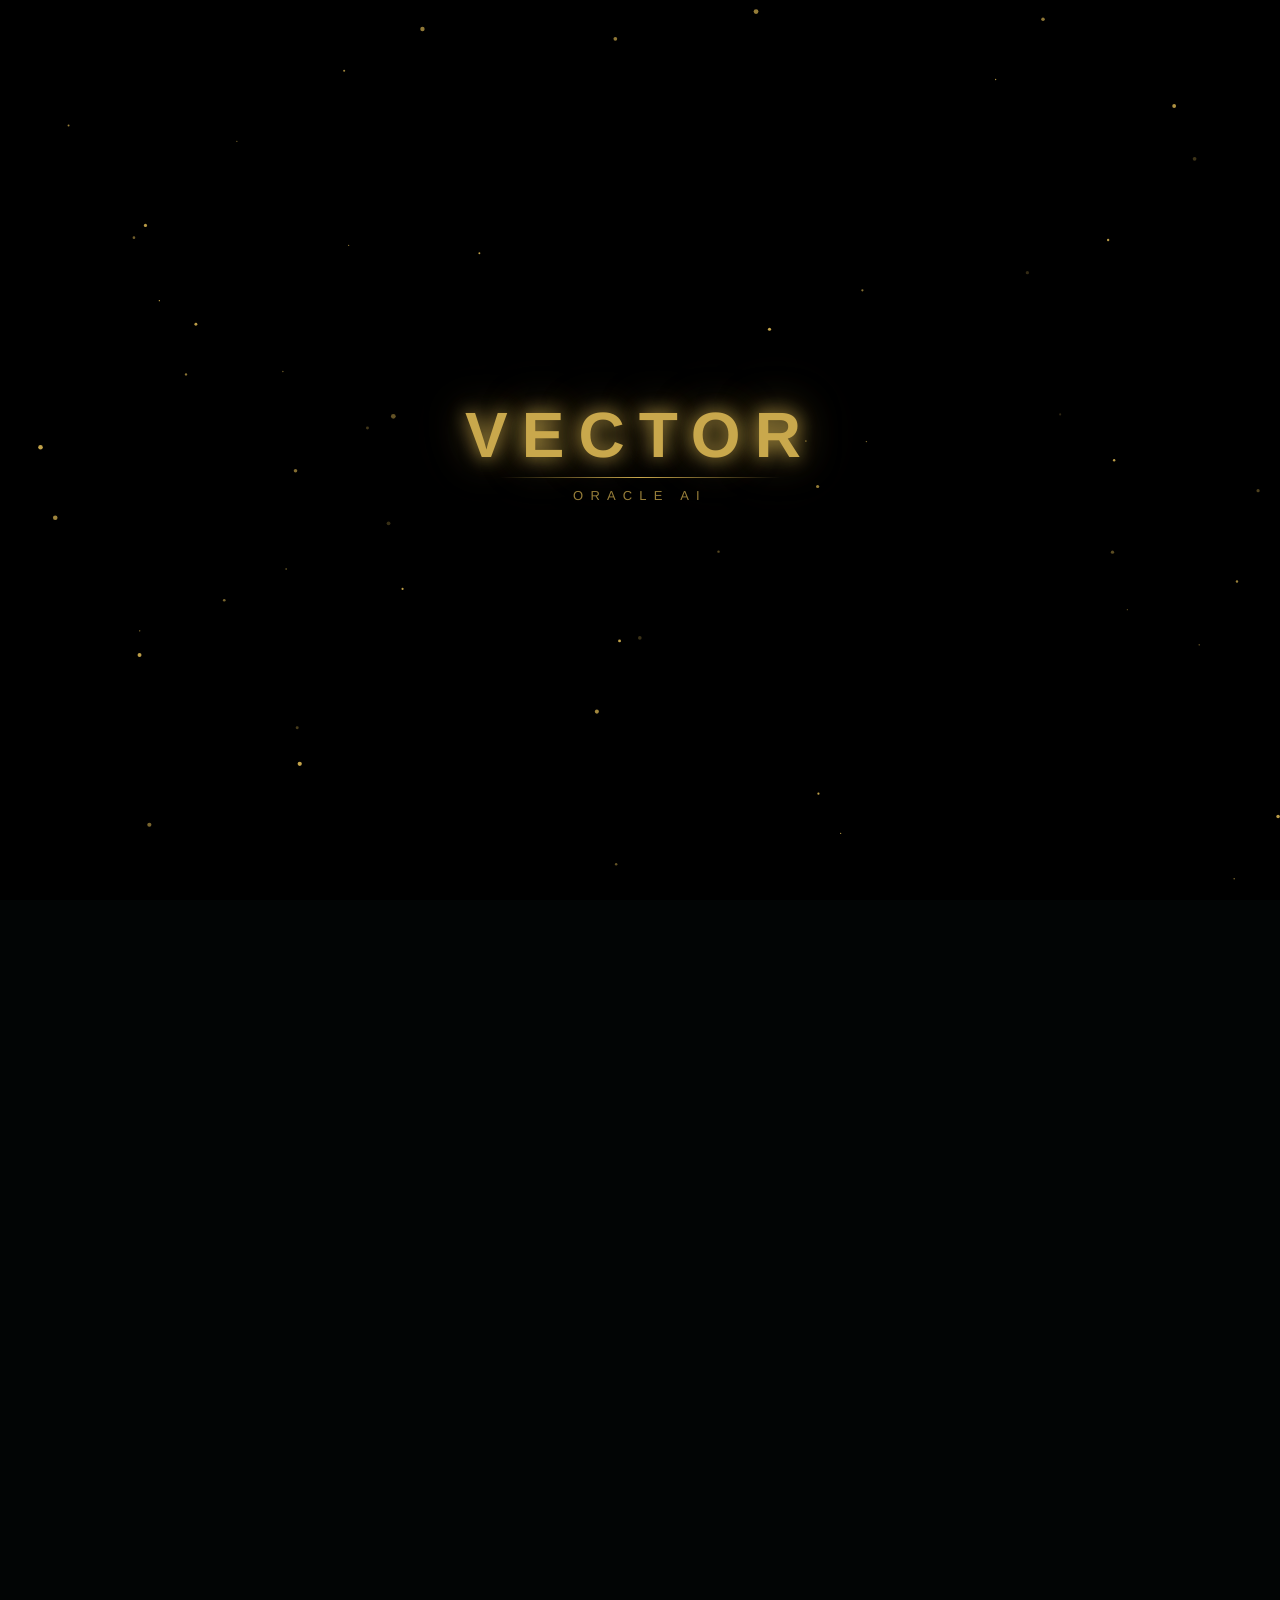
==== commit 2dcfb506: "feat: VECTOR ORACLE AI splash — dark luxury gold particles" ====
--- a/frontend/index.html
+++ b/frontend/index.html
@@ -33,6 +33,78 @@
       text-rendering: geometricPrecision;
     }
 
+    /* ═══════════════════════════════════════
+       SPLASH SCREEN — dark luxury / gold
+    ═══════════════════════════════════════ */
+    #splash {
+      position: fixed;
+      inset: 0;
+      z-index: 999;
+      background: #000;
+      display: flex;
+      flex-direction: column;
+      align-items: center;
+      justify-content: center;
+      gap: 18px;
+      transition: opacity 0.5s ease;
+    }
+    #splash.fade-out { opacity: 0; pointer-events: none; }
+    #splashCanvas { position: absolute; inset: 0; z-index: 0; }
+    .splash-content {
+      position: relative;
+      z-index: 1;
+      display: flex;
+      flex-direction: column;
+      align-items: center;
+      gap: 16px;
+    }
+    .splash-logo {
+      font-family: 'Inter', 'Helvetica Neue', Arial, sans-serif;
+      font-size: 64px;
+      font-weight: 700;
+      letter-spacing: 0.22em;
+      text-transform: uppercase;
+      color: #c9a84c;
+      opacity: 0;
+      transform: scale(0.6);
+      animation: splashLogoIn 0.8s cubic-bezier(0.16,1,0.3,1) 0.3s forwards;
+      text-shadow: 0 0 18px rgba(201,168,76,0.9), 0 0 40px rgba(201,168,76,0.55), 0 0 80px rgba(201,168,76,0.25);
+      position: relative;
+    }
+    .splash-logo::after {
+      content: "";
+      position: absolute;
+      bottom: -6px;
+      left: 10%;
+      width: 80%;
+      height: 1px;
+      background: linear-gradient(90deg, transparent, #c9a84c, transparent);
+      opacity: 0;
+      animation: splashLineIn 0.5s ease 1.0s forwards;
+    }
+    .splash-sub {
+      display: flex;
+      font-family: 'Inter', 'Helvetica Neue', Arial, sans-serif;
+      font-size: 13px;
+      font-weight: 300;
+      letter-spacing: 0.55em;
+      text-transform: uppercase;
+      color: rgba(201,168,76,0.75);
+    }
+    .splash-sub span {
+      opacity: 0;
+      transform: translateY(6px);
+      display: inline-block;
+      animation: splashLetterIn 0.12s ease forwards;
+    }
+    @keyframes splashLogoIn  { to { opacity: 1; transform: scale(1); } }
+    @keyframes splashLineIn  { to { opacity: 1; } }
+    @keyframes splashLetterIn { to { opacity: 1; transform: translateY(0); } }
+      font-family: Inter, Segoe UI, Arial, sans-serif;
+      -webkit-font-smoothing: antialiased;
+      text-rendering: geometricPrecision;
+    }
+
     #matrix {
       position: fixed;
       inset: 0;
@@ -428,6 +500,15 @@
 </head>
 <body>
 <canvas id="matrix"></canvas>
+
+<!-- ── SPLASH SCREEN ── -->
+<div id="splash">
+  <canvas id="splashCanvas"></canvas>
+  <div class="splash-content">
+    <div class="splash-logo">VECTOR</div>
+    <div class="splash-sub" id="splashSub"></div>
+  </div>
+</div>
 
 <div id="mainScreen" class="screen">
   <div class="app">
@@ -707,7 +788,64 @@
   setInterval(draw, 40);
   loadHistory();
 
-  loadHistory();
+  // ═══════════════════════════════════════
+  // SPLASH — dark luxury gold
+  // ═══════════════════════════════════════
+  (function() {
+    const splash    = document.getElementById("splash");
+    const splashSub = document.getElementById("splashSub");
+    const sc        = document.getElementById("splashCanvas");
+    const sctx      = sc.getContext("2d");
+    const LABEL     = "ORACLE AI";
+    const GOLD      = "rgba(201,168,76,";
+
+    LABEL.split("").forEach((ch, i) => {
+      const s = document.createElement("span");
+      s.textContent = ch === " " ? "\u00A0" : ch;
+      s.style.animationDelay = (1.1 + i * 0.1) + "s";
+      splashSub.appendChild(s);
+    });
+
+    function resizeSC() {
+      sc.width  = window.innerWidth;
+      sc.height = window.innerHeight;
+    }
+    resizeSC();
+    window.addEventListener("resize", resizeSC);
+
+    const particles = Array.from({ length: 55 }, () => ({
+      x:  Math.random() * window.innerWidth,
+      y:  Math.random() * window.innerHeight,
+      r:  0.6 + Math.random() * 1.8,
+      vx: (Math.random() - 0.5) * 0.35,
+      vy: -0.15 - Math.random() * 0.45,
+      a:  Math.random(),
+      va: 0.003 + Math.random() * 0.006,
+    }));
+
+    let alive = true;
+    function drawParticles() {
+      if (!alive) return;
+      sctx.clearRect(0, 0, sc.width, sc.height);
+      particles.forEach(p => {
+        p.x += p.vx; p.y += p.vy; p.a += p.va;
+        if (p.a > 1) { p.a = 1; p.va *= -1; }
+        if (p.a < 0) { p.a = 0; p.va *= -1; }
+        if (p.y < -4) { p.y = sc.height + 4; p.x = Math.random() * sc.width; }
+        sctx.beginPath();
+        sctx.arc(p.x, p.y, p.r, 0, Math.PI * 2);
+        sctx.fillStyle = GOLD + p.a.toFixed(2) + ")";
+        sctx.fill();
+      });
+      requestAnimationFrame(drawParticles);
+    }
+    drawParticles();
+
+    setTimeout(() => {
+      splash.classList.add("fade-out");
+      setTimeout(() => { alive = false; splash.style.display = "none"; }, 500);
+    }, 2500);
+  })();
 </script>
 </body>
 </html>
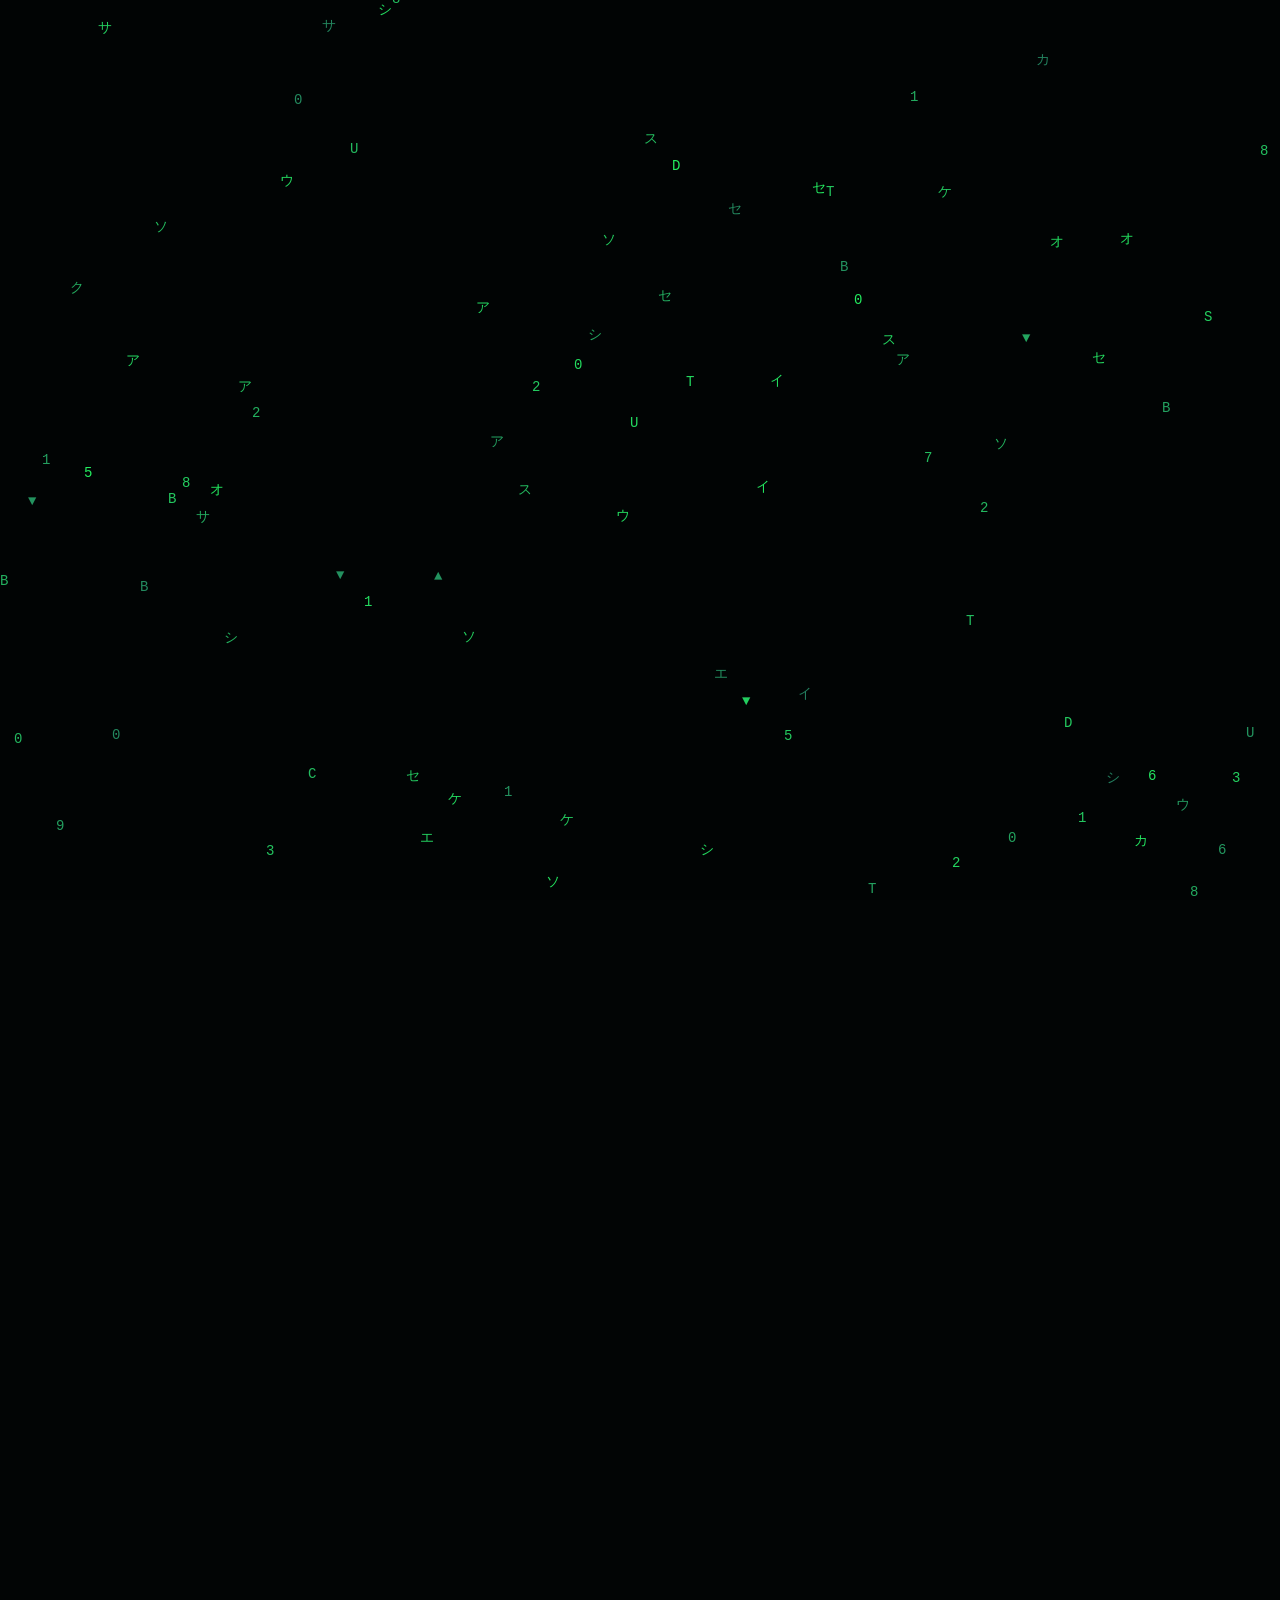
==== commit 16b323f0: "remove splash screen completely" ====
--- a/frontend/index.html
+++ b/frontend/index.html
@@ -33,73 +33,6 @@
       text-rendering: geometricPrecision;
     }
 
-    /* ═══════════════════════════════════════
-       SPLASH SCREEN — dark luxury / gold
-    ═══════════════════════════════════════ */
-    #splash {
-      position: fixed;
-      inset: 0;
-      z-index: 999;
-      background: #000;
-      display: flex;
-      flex-direction: column;
-      align-items: center;
-      justify-content: center;
-      gap: 18px;
-      transition: opacity 0.5s ease;
-    }
-    #splash.fade-out { opacity: 0; pointer-events: none; }
-    #splashCanvas { position: absolute; inset: 0; z-index: 0; }
-    .splash-content {
-      position: relative;
-      z-index: 1;
-      display: flex;
-      flex-direction: column;
-      align-items: center;
-      gap: 16px;
-    }
-    .splash-logo {
-      font-family: 'Inter', 'Helvetica Neue', Arial, sans-serif;
-      font-size: 64px;
-      font-weight: 700;
-      letter-spacing: 0.22em;
-      text-transform: uppercase;
-      color: #c9a84c;
-      opacity: 0;
-      transform: scale(0.6);
-      animation: splashLogoIn 0.8s cubic-bezier(0.16,1,0.3,1) 0.3s forwards;
-      text-shadow: 0 0 18px rgba(201,168,76,0.9), 0 0 40px rgba(201,168,76,0.55), 0 0 80px rgba(201,168,76,0.25);
-      position: relative;
-    }
-    .splash-logo::after {
-      content: "";
-      position: absolute;
-      bottom: -6px;
-      left: 10%;
-      width: 80%;
-      height: 1px;
-      background: linear-gradient(90deg, transparent, #c9a84c, transparent);
-      opacity: 0;
-      animation: splashLineIn 0.5s ease 1.0s forwards;
-    }
-    .splash-sub {
-      display: flex;
-      font-family: 'Inter', 'Helvetica Neue', Arial, sans-serif;
-      font-size: 13px;
-      font-weight: 300;
-      letter-spacing: 0.55em;
-      text-transform: uppercase;
-      color: rgba(201,168,76,0.75);
-    }
-    .splash-sub span {
-      opacity: 0;
-      transform: translateY(6px);
-      display: inline-block;
-      animation: splashLetterIn 0.12s ease forwards;
-    }
-    @keyframes splashLogoIn  { to { opacity: 1; transform: scale(1); } }
-    @keyframes splashLineIn  { to { opacity: 1; } }
-    @keyframes splashLetterIn { to { opacity: 1; transform: translateY(0); } }
       font-family: Inter, Segoe UI, Arial, sans-serif;
       -webkit-font-smoothing: antialiased;
       text-rendering: geometricPrecision;
@@ -500,15 +433,6 @@
 </head>
 <body>
 <canvas id="matrix"></canvas>
-
-<!-- ── SPLASH SCREEN ── -->
-<div id="splash">
-  <canvas id="splashCanvas"></canvas>
-  <div class="splash-content">
-    <div class="splash-logo">VECTOR</div>
-    <div class="splash-sub" id="splashSub"></div>
-  </div>
-</div>
 
 <div id="mainScreen" class="screen">
   <div class="app">
@@ -787,65 +711,6 @@
   resize();
   setInterval(draw, 40);
   loadHistory();
-
-  // ═══════════════════════════════════════
-  // SPLASH — dark luxury gold
-  // ═══════════════════════════════════════
-  (function() {
-    const splash    = document.getElementById("splash");
-    const splashSub = document.getElementById("splashSub");
-    const sc        = document.getElementById("splashCanvas");
-    const sctx      = sc.getContext("2d");
-    const LABEL     = "ORACLE AI";
-    const GOLD      = "rgba(201,168,76,";
-
-    LABEL.split("").forEach((ch, i) => {
-      const s = document.createElement("span");
-      s.textContent = ch === " " ? "\u00A0" : ch;
-      s.style.animationDelay = (1.1 + i * 0.1) + "s";
-      splashSub.appendChild(s);
-    });
-
-    function resizeSC() {
-      sc.width  = window.innerWidth;
-      sc.height = window.innerHeight;
-    }
-    resizeSC();
-    window.addEventListener("resize", resizeSC);
-
-    const particles = Array.from({ length: 55 }, () => ({
-      x:  Math.random() * window.innerWidth,
-      y:  Math.random() * window.innerHeight,
-      r:  0.6 + Math.random() * 1.8,
-      vx: (Math.random() - 0.5) * 0.35,
-      vy: -0.15 - Math.random() * 0.45,
-      a:  Math.random(),
-      va: 0.003 + Math.random() * 0.006,
-    }));
-
-    let alive = true;
-    function drawParticles() {
-      if (!alive) return;
-      sctx.clearRect(0, 0, sc.width, sc.height);
-      particles.forEach(p => {
-        p.x += p.vx; p.y += p.vy; p.a += p.va;
-        if (p.a > 1) { p.a = 1; p.va *= -1; }
-        if (p.a < 0) { p.a = 0; p.va *= -1; }
-        if (p.y < -4) { p.y = sc.height + 4; p.x = Math.random() * sc.width; }
-        sctx.beginPath();
-        sctx.arc(p.x, p.y, p.r, 0, Math.PI * 2);
-        sctx.fillStyle = GOLD + p.a.toFixed(2) + ")";
-        sctx.fill();
-      });
-      requestAnimationFrame(drawParticles);
-    }
-    drawParticles();
-
-    setTimeout(() => {
-      splash.classList.add("fade-out");
-      setTimeout(() => { alive = false; splash.style.display = "none"; }, 500);
-    }, 2500);
-  })();
 </script>
 </body>
 </html>
